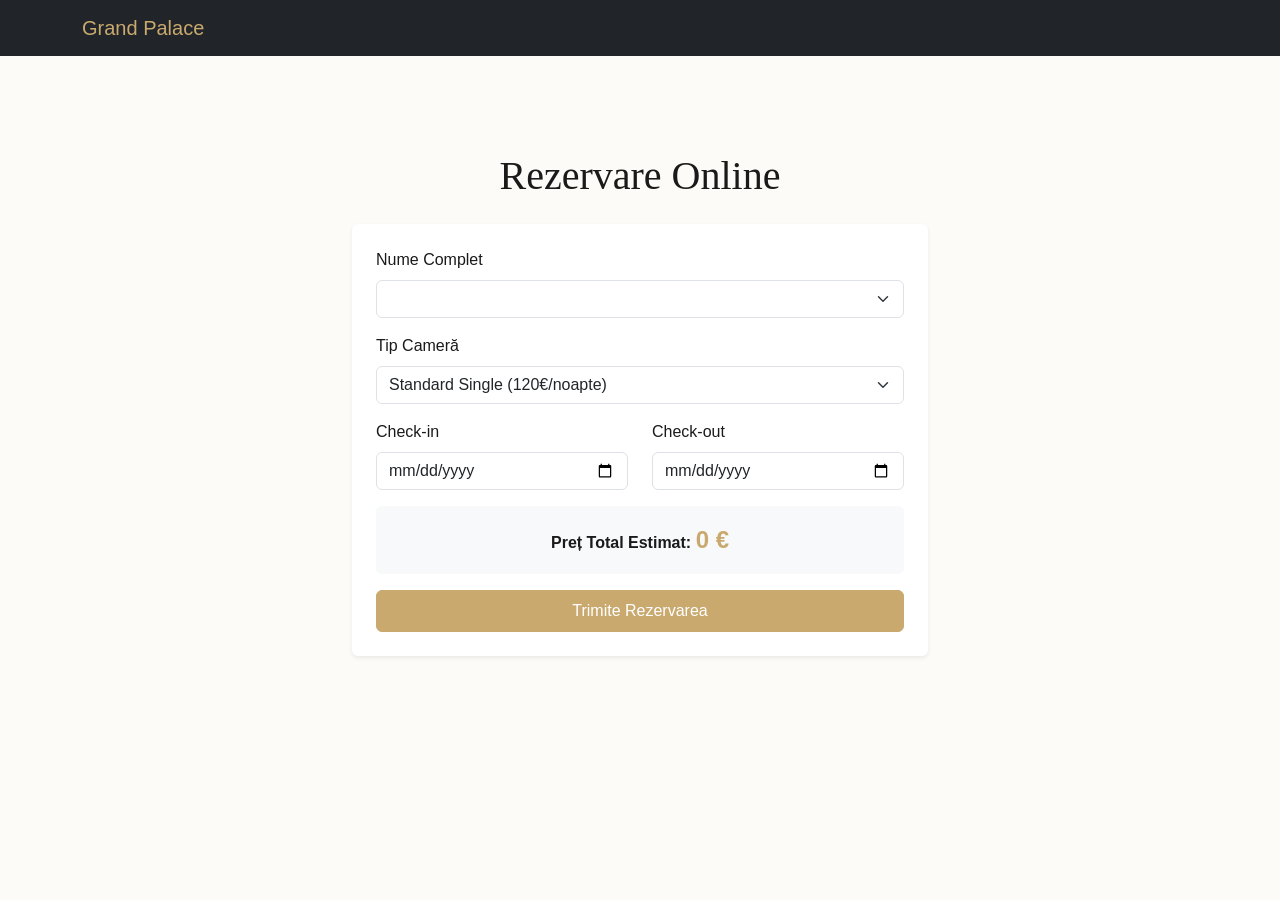
==== booking.html @ fabc071b "." ====
<!DOCTYPE html>
<html lang="ro">
<head>
    <meta charset="UTF-8">
    <meta name="viewport" content="width=device-width, initial-scale=1.0">
    <title>Rezervă Sejur | Hotel Grand Palace</title>
    <link href="https://cdn.jsdelivr.net/npm/bootstrap@5.3.3/dist/css/bootstrap.min.css" rel="stylesheet">
    <link rel="stylesheet" href="css/style.css">
</head>
<body>
    <nav class="navbar navbar-expand-lg navbar-dark bg-dark fixed-top">
        <div class="container">
            <a class="navbar-brand text-gold" href="index.html">Grand Palace</a>
        </div>
    </nav>

    <main class="py-5 mt-5">
        <div class="container" style="max-width: 600px;">
            <h1 class="text-center mb-4">Rezervare Online</h1>
            <form id="bookingForm" class="bg-white p-4 rounded shadow-sm">
                <div class="mb-3">
                    <label class="form-label">Nume Complet</label>
                    <input type="text" id="bookingName" class="form-select form-control" required>
                </div>
                <div class="mb-3">
                    <label class="form-label">Tip Cameră</label>
                    <select id="roomType" class="form-select">
                        <option value="120">Standard Single (120€/noapte)</option>
                        <option value="180">Standard Double (180€/noapte)</option>
                        <option value="290">Junior Suite (290€/noapte)</option>
                    </select>
                </div>
                <div class="row mb-3">
                    <div class="col">
                        <label class="form-label">Check-in</label>
                        <input type="date" id="checkIn" class="form-control" required>
                    </div>
                    <div class="col">
                        <label class="form-label">Check-out</label>
                        <input type="date" id="checkOut" class="form-control" required>
                    </div>
                </div>
                
                <div class="p-3 bg-light rounded text-center mb-3">
                    <span class="fw-bold">Preț Total Estimat: </span>
                    <span id="totalPrice" class="text-gold fs-4 fw-bold">0 €</span>
                </div>

                <button type="submit" class="btn btn-gold w-100 py-2">Trimite Rezervarea</button>
            </form>
        </div>
    </main>

    <div class="modal fade" id="confirmModal" tabindex="-1" aria-hidden="true">
        <div class="modal-dialog modal-dialog-centered">
            <div class="modal-content">
                <div class="modal-header"><h5>Rezervare Înregistrată!</h5></div>
                <div class="modal-body">Vă mulțumim. Cererea dumneavoastră a fost procesată cu succes.</div>
                <div class="modal-footer"><button class="btn btn-dark" data-bs-dismiss="modal">Închide</button></div>
            </div>
        </div>
    </div>

    <script src="https://cdn.jsdelivr.net/npm/bootstrap@5.3.3/dist/js/bootstrap.bundle.min.js"></script>
    <script src="js/booking.js"></script>
</body>
</html>
---- css/style.css ----
/* Variabile pentru culorile din cerințe */
:root {
    --primary-gold: #C9A96E;
    --accent-blue: #1A237E;
    --light-bg: #fdfbf7; /* crem neutru */
    --dark-neutral: #1a1a1a;
    --font-titles: 'Playfair Display', serif;
    --font-body: 'Open Sans', sans-serif;
}

body {
    font-family: var(--font-body);
    background-color: var(--light-bg);
    color: var(--dark-neutral);
    padding-top: 56px; /* Pentru a nu ascunde conținutul sub meniul fix */
}

/* Stiluri pentru Titluri */
h1, h2, h3, h4, h5, h6, .font-title {
    font-family: var(--font-titles);
}

/* Elemente personalizate bazate pe cerințe */
.text-gold {
    color: var(--primary-gold) !important;
}

.bg-gold {
    background-color: var(--primary-gold) !important;
}

.btn-gold {
    background-color: var(--primary-gold);
    color: #fff;
    border: 1px solid var(--primary-gold);
    transition: all 0.3s ease;
}

.btn-gold:hover {
    background-color: transparent;
    color: var(--primary-gold);
    border-color: var(--primary-gold);
}

/* Navigarea */
.navbar-nav .nav-link.active {
    color: var(--primary-gold) !important;
    font-weight: 600;
}
/* Fundal suplimentar crem deschis */
.bg-light-custom {
    background-color: #fbf9f4 !important;
}

/* Limitare lățime text testimoniale pentru lizibilitate */
.max-w-700 {
    max-width: 700px;
}

.italic {
    font-style: italic;
}

/* Distanțare litere pentru un aspect elegant */
.tracking-wide {
    letter-spacing: 2px;
}

/* Asigură-te că butoanele de carousel au contrast pe fundal deschis */
.carousel-control-prev-icon, .carousel-control-next-icon {
    background-size: 50%;
}
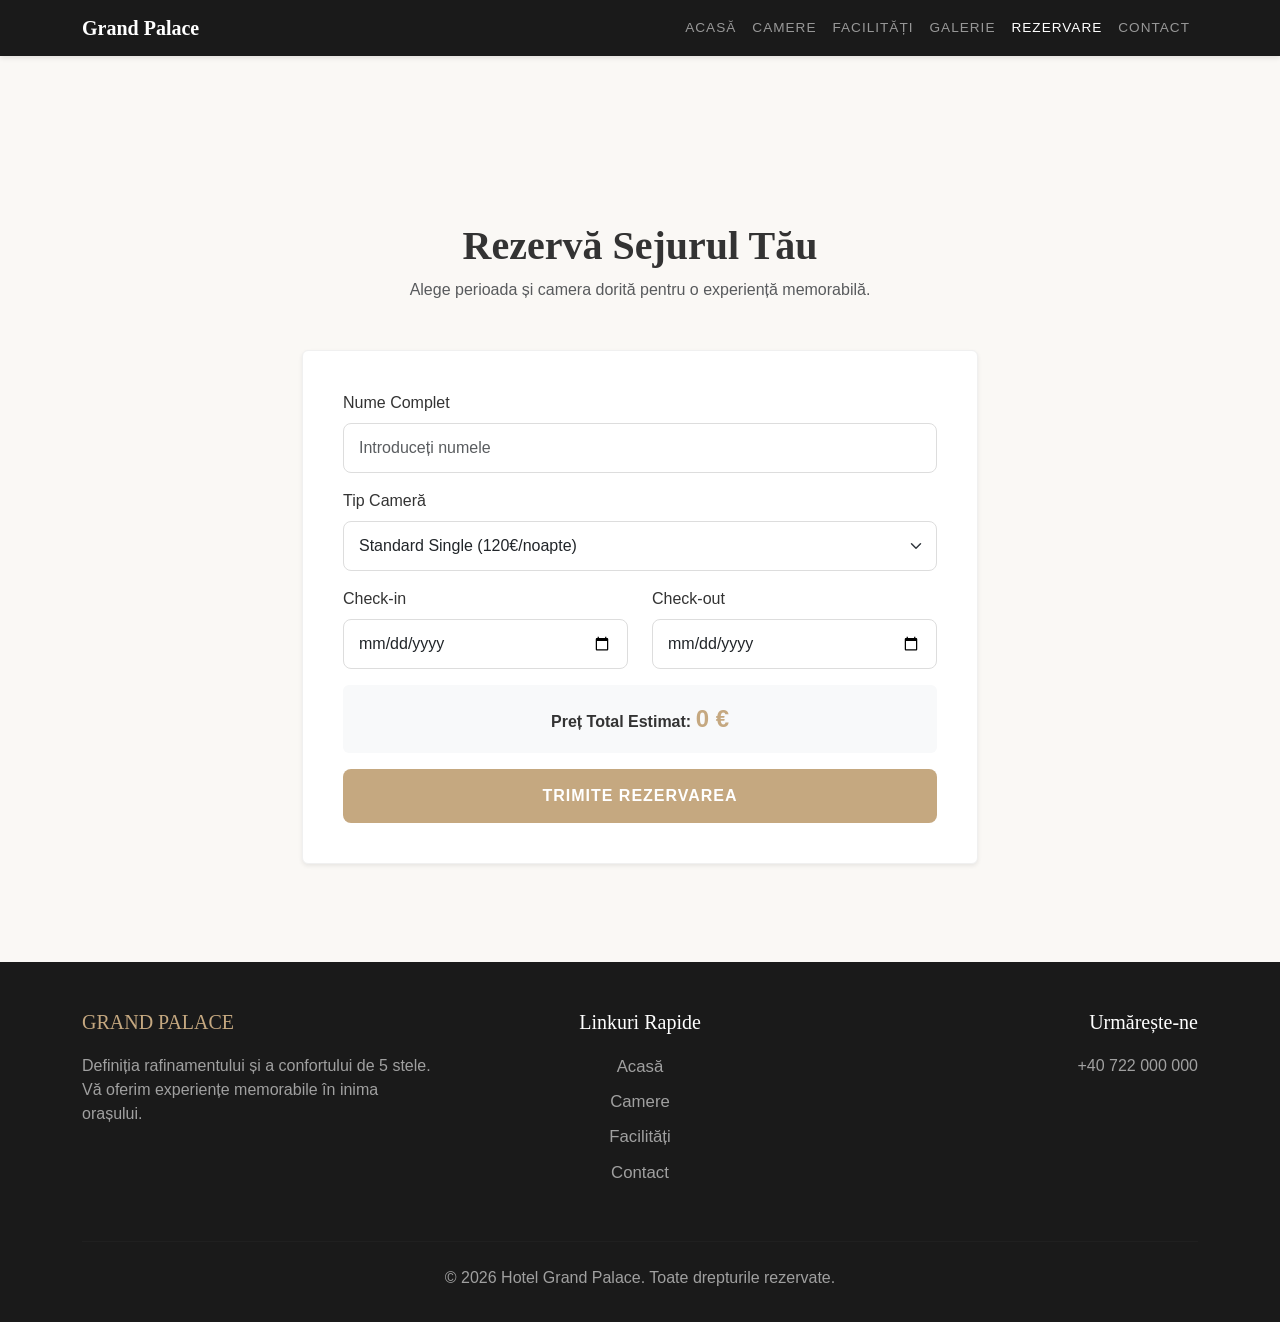
==== commit 4dce5b97: "Am editat" ====
--- a/booking.html
+++ b/booking.html
@@ -8,19 +8,37 @@
     <link rel="stylesheet" href="css/style.css">
 </head>
 <body>
-    <nav class="navbar navbar-expand-lg navbar-dark bg-dark fixed-top">
+
+    <nav class="navbar navbar-expand-lg navbar-dark fixed-top">
         <div class="container">
-            <a class="navbar-brand text-gold" href="index.html">Grand Palace</a>
+            <a class="navbar-brand fw-bold" href="index.html">Grand Palace</a>
+            <button class="navbar-toggler" type="button" data-bs-toggle="collapse" data-bs-target="#navbarNav">
+                <span class="navbar-toggler-icon"></span>
+            </button>
+            <div class="collapse navbar-collapse" id="navbarNav">
+                <ul class="navbar-nav ms-auto">
+                    <li class="nav-item"><a class="nav-link" href="index.html">Acasă</a></li>
+                    <li class="nav-item"><a class="nav-link" href="rooms.html">Camere</a></li>
+                    <li class="nav-item"><a class="nav-link" href="facilities.html">Facilități</a></li>
+                    <li class="nav-item"><a class="nav-link" href="gallery.html">Galerie</a></li>
+                    <li class="nav-item"><a class="nav-link active" href="booking.html">Rezervare</a></li>
+                    <li class="nav-item"><a class="nav-link" href="contact.html">Contact</a></li>
+                </ul>
+            </div>
         </div>
     </nav>
 
     <main class="py-5 mt-5">
-        <div class="container" style="max-width: 600px;">
-            <h1 class="text-center mb-4">Rezervare Online</h1>
+        <div class="container" style="max-width: 700px; margin-top: 50px;">
+            <div class="text-center mb-5">
+                <h1 class="fw-bold">Rezervă Sejurul Tău</h1>
+                <p class="text-muted">Alege perioada și camera dorită pentru o experiență memorabilă.</p>
+            </div>
+            
             <form id="bookingForm" class="bg-white p-4 rounded shadow-sm">
                 <div class="mb-3">
                     <label class="form-label">Nume Complet</label>
-                    <input type="text" id="bookingName" class="form-select form-control" required>
+                    <input type="text" id="bookingName" class="form-control" placeholder="Introduceți numele" required>
                 </div>
                 <div class="mb-3">
                     <label class="form-label">Tip Cameră</label>
@@ -43,13 +61,42 @@
                 
                 <div class="p-3 bg-light rounded text-center mb-3">
                     <span class="fw-bold">Preț Total Estimat: </span>
-                    <span id="totalPrice" class="text-gold fs-4 fw-bold">0 €</span>
+                    <span id="totalPrice" class="fs-4 fw-bold">0 €</span>
                 </div>
 
                 <button type="submit" class="btn btn-gold w-100 py-2">Trimite Rezervarea</button>
             </form>
         </div>
     </main>
+
+    
+    <footer class="text-white pt-5 pb-3" style="background-color: #1a1a1a;">
+        <div class="container">
+            <div class="row">
+                <div class="col-lg-4 mb-4">
+                    <h5 class="text-gold" style="font-family: 'Playfair Display', serif;">GRAND PALACE</h5>
+                    <p style="color: #a0a0a0;">Definiția rafinamentului și a confortului de 5 stele. Vă oferim experiențe memorabile în inima orașului.</p>
+                </div>
+                <div class="col-lg-4 mb-4 text-center">
+                    <h5 class="text-white">Linkuri Rapide</h5>
+                    <ul class="list-unstyled">
+                        <li><a href="index.html" class="text-decoration-none" style="color: #a0a0a0;">Acasă</a></li>
+                        <li><a href="rooms.html" class="text-decoration-none" style="color: #a0a0a0;">Camere</a></li>
+                        <li><a href="facilities.html" class="text-decoration-none" style="color: #a0a0a0;">Facilități</a></li>
+                        <li><a href="contact.html" class="text-decoration-none" style="color: #a0a0a0;">Contact</a></li>
+                    </ul>
+                </div>
+                <div class="col-lg-4 mb-4 text-end">
+                    <h5 class="text-white">Urmărește-ne</h5>
+                    <p style="color: #a0a0a0;">+40 722 000 000</p>
+                </div>
+            </div>
+            <hr style="border-top: 1px solid #333;">
+            <div class="text-center pt-2" style="color: #a0a0a0;">
+                <p>&copy; 2026 Hotel Grand Palace. Toate drepturile rezervate.</p>
+            </div>
+        </div>
+    </footer>
 
     <div class="modal fade" id="confirmModal" tabindex="-1" aria-hidden="true">
         <div class="modal-dialog modal-dialog-centered">
--- a/css/style.css
+++ b/css/style.css
@@ -1,72 +1,162 @@
-/* Variabile pentru culorile din cerințe */
-:root {
-    --primary-gold: #C9A96E;
-    --accent-blue: #1A237E;
-    --light-bg: #fdfbf7; /* crem neutru */
-    --dark-neutral: #1a1a1a;
-    --font-titles: 'Playfair Display', serif;
-    --font-body: 'Open Sans', sans-serif;
+
+body {
+    font-family: 'Montserrat', sans-serif;
+    background-color: #faf8f5;
+    color: #333;
+    padding-top: 76px;
 }
 
-body {
-    font-family: var(--font-body);
-    background-color: var(--light-bg);
-    color: var(--dark-neutral);
-    padding-top: 56px; /* Pentru a nu ascunde conținutul sub meniul fix */
+
+h1, h2, h3, .navbar-brand {
+    font-family: 'Playfair Display', serif;
 }
 
-/* Stiluri pentru Titluri */
-h1, h2, h3, h4, h5, h6, .font-title {
-    font-family: var(--font-titles);
-}
-
-/* Elemente personalizate bazate pe cerințe */
 .text-gold {
-    color: var(--primary-gold) !important;
+    color: #c5a880 !important;
 }
 
 .bg-gold {
-    background-color: var(--primary-gold) !important;
+    background-color: #c5a880 !important;
+}
+
+
+.line-separator {
+    width: 80px;
+    height: 3px;
+    margin-bottom: 2rem;
+}
+
+.img-facility {
+    height: 400px;
+    width: 100%;
+    object-fit: cover;
+    border-radius: 8px;
+    transition: transform 0.4s ease;
+}
+
+.img-facility:hover {
+    transform: scale(1.02);
+}
+
+.list-unstyled li {
+    margin-bottom: 10px;
+    font-size: 1.05rem;
+    color: #555;
+}
+
+.list-unstyled li i {
+    width: 25px;
+    text-align: center;
+}
+
+
+.navbar {
+    background-color: #1a1a1a !important;
+    box-shadow: 0 2px 5px rgba(0,0,0,0.1);
+}
+
+.navbar-nav .nav-link {
+    font-size: 0.85rem;
+    letter-spacing: 1px;
+    text-transform: uppercase;
+    transition: color 0.3s ease;
+}
+
+.navbar-nav .nav-link:hover {
+    color: #c5a880 !important;
+}
+
+footer {
+    background-color: #1a1a1a;
+    color: #fff;
+    padding: 2rem 0;
+    margin-top: 3rem;
+}
+
+#bookingForm, #contactForm {
+    background: #ffffff;
+    padding: 40px !important;
+    border-radius: 15px;
+    box-shadow: 0 10px 30px rgba(0,0,0,0.05);
+    border: 1px solid #f0f0f0;
+}
+
+.form-control, .form-select {
+    padding: 12px 15px;
+    border: 1px solid #ddd;
+    border-radius: 8px;
+    transition: all 0.3s ease;
+}
+
+.form-control:focus, .form-select:focus {
+    border-color: #c5a880;
+    box-shadow: 0 0 0 3px rgba(197, 168, 128, 0.2);
 }
 
 .btn-gold {
-    background-color: var(--primary-gold);
-    color: #fff;
-    border: 1px solid var(--primary-gold);
-    transition: all 0.3s ease;
+    background-color: #c5a880;
+    color: white;
+    font-weight: 600;
+    text-transform: uppercase;
+    letter-spacing: 1px;
+    border: none;
+    padding: 15px !important;
+    border-radius: 8px;
+    transition: background 0.3s;
 }
 
 .btn-gold:hover {
-    background-color: transparent;
-    color: var(--primary-gold);
-    border-color: var(--primary-gold);
+    background-color: #a88d67;
+    color: white;
 }
 
-/* Navigarea */
-.navbar-nav .nav-link.active {
-    color: var(--primary-gold) !important;
-    font-weight: 600;
-}
-/* Fundal suplimentar crem deschis */
-.bg-light-custom {
-    background-color: #fbf9f4 !important;
+#totalPrice {
+    color: #c5a880;
 }
 
-/* Limitare lățime text testimoniale pentru lizibilitate */
-.max-w-700 {
-    max-width: 700px;
+.card {
+    border-radius: 8px !important;
+    border: none !important;
+    background: #ffffff !important;
+    box-shadow: 0 5px 15px rgba(0,0,0,0.05) !important;
+    transition: transform 0.3s ease;
 }
 
-.italic {
-    font-style: italic;
+.card:hover {
+    transform: translateY(-5px);
 }
 
-/* Distanțare litere pentru un aspect elegant */
-.tracking-wide {
-    letter-spacing: 2px;
+.card i {
+    font-size: 1.2rem;
+    color: #c5a880;
+    width: 30px;
 }
 
-/* Asigură-te că butoanele de carousel au contrast pe fundal deschis */
-.carousel-control-prev-icon, .carousel-control-next-icon {
-    background-size: 50%;
+footer {
+    background-color: #1a1a1a;
+    color: #a0a0a0;
+    padding: 60px 0 20px 0;
+    margin-top: 50px;
+}
+
+footer h5 {
+    color: #fff;
+    font-family: 'Playfair Display', serif;
+    margin-bottom: 20px;
+}
+
+
+footer ul li a {
+    color: #a0a0a0;
+    text-decoration: none;
+    transition: 0.3s;
+}
+
+footer ul li a:hover {
+    color: #c5a880; 
+}
+
+
+.text-gold {
+    color: #c5a880 !important;
 }
